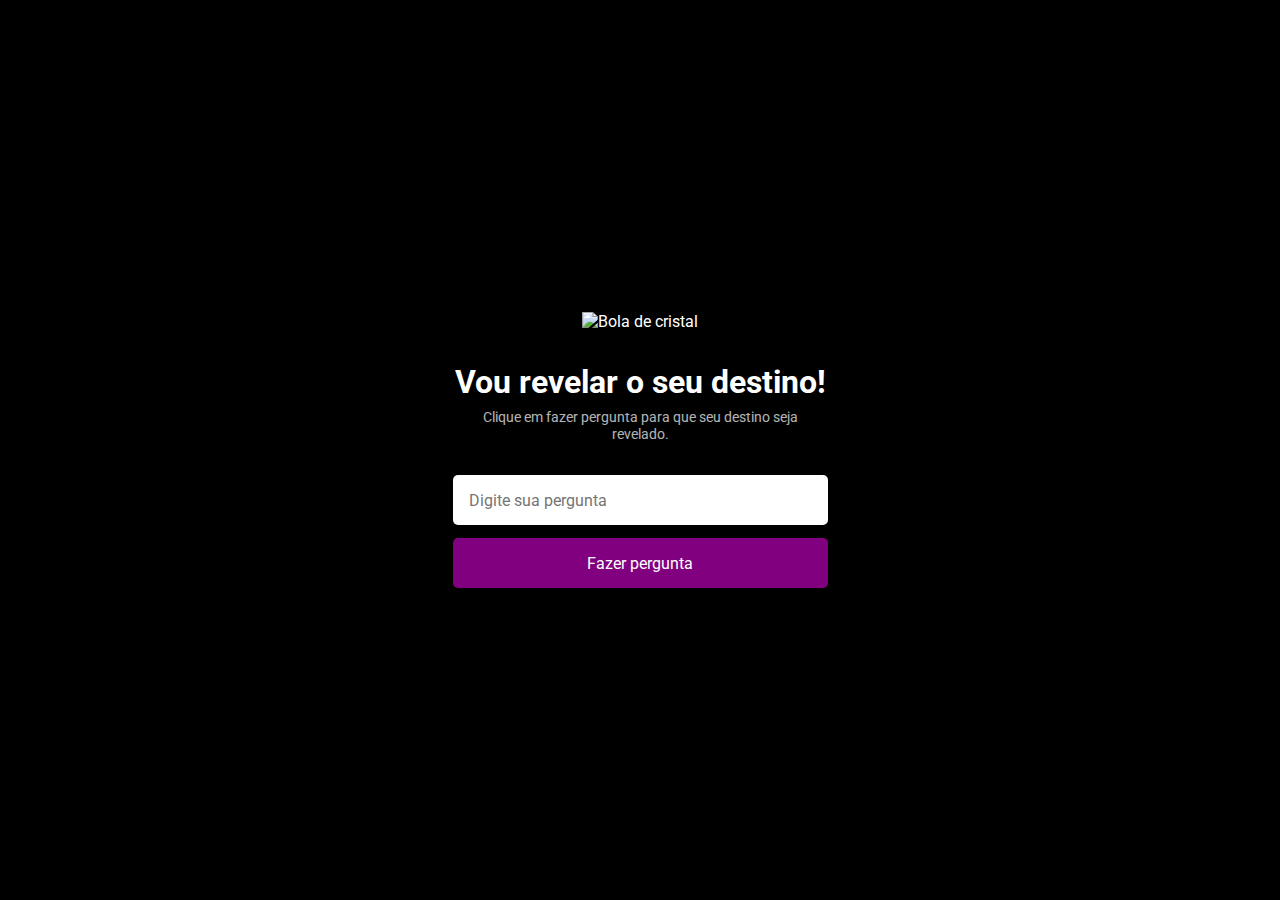
==== my-code/index.html @ b004838b "first commit" ====
<!DOCTYPE html>
<html lang="en">
  <head>
    <meta charset="UTF-8" />
    <meta http-equiv="X-UA-Compatible" content="IE=edge" />
    <meta name="viewport" content="width=device-width, initial-scale=1.0" />
    <link rel="stylesheet" href="style.css" />
    <title>Maratona Explorer</title>
  </head>
  <body>
    <main>
      <div id="container">
        <img
          src="https://gist.githubusercontent.com/maykbrito/0acdf4ce919838ffed50915a31fc5b23/raw/6f4dd01ec3116428ec4c99255944cb9ac7927590/cristal-ball.svg"
          alt="Bola de cristal"
        />
        <h1>Vou revelar o seu destino!</h1>
        <p>Clique em fazer pergunta para que seu destino seja revelado.</p>
        <input type="text" placeholder="Digite sua pergunta" />
        <button>Fazer pergunta</button>
      </div>
    </main>
  </body>
</html>
---- my-code/style.css ----
@import url('https://fonts.googleapis.com/css2?family=DM+Sans:wght@400;500;700&family=Lato:ital,wght@0,400;0,700;0,900;1,400&family=Roboto:ital,wght@0,400;0,500;0,700;1,400&display=swap');

* {
  margin: 0;
  padding: 0;
  box-sizing: border-box;
  --webkit-font-smoothing: antialiased;
}

body {
  background-color: black;
}

main {
  height: 100vh;

  display: flex;
  justify-content: center;
}

#container {
  display: flex;
  align-items: center;
  justify-content: center;
  flex-direction: column;

  text-align: center;
  font-family: 'Roboto', sans-serif;
  color: white;

  max-width: fit-content;
}

h1 {
  font-weight: bold;
  margin-top: 2rem;
}

p {
  opacity: 0.7;
  font-size: 0.9rem;
  margin-top: .5rem;

  max-width: 99%;
}

input, button {
  width: 100%;
  height: 3.125rem;
  border-radius: 0.3125rem;
  border: none;
  padding: 1rem;
  font-family: "Roboto", sans-serif;
  font-size: 1rem;
}

input {
  margin-top: 2rem;
}

button {
  background-color: purple;
  color: white;
  cursor: pointer;
  transition: all 0.2s;
  margin-top: 0.8rem;
}

button:hover {
  opacity: 0.8;
}
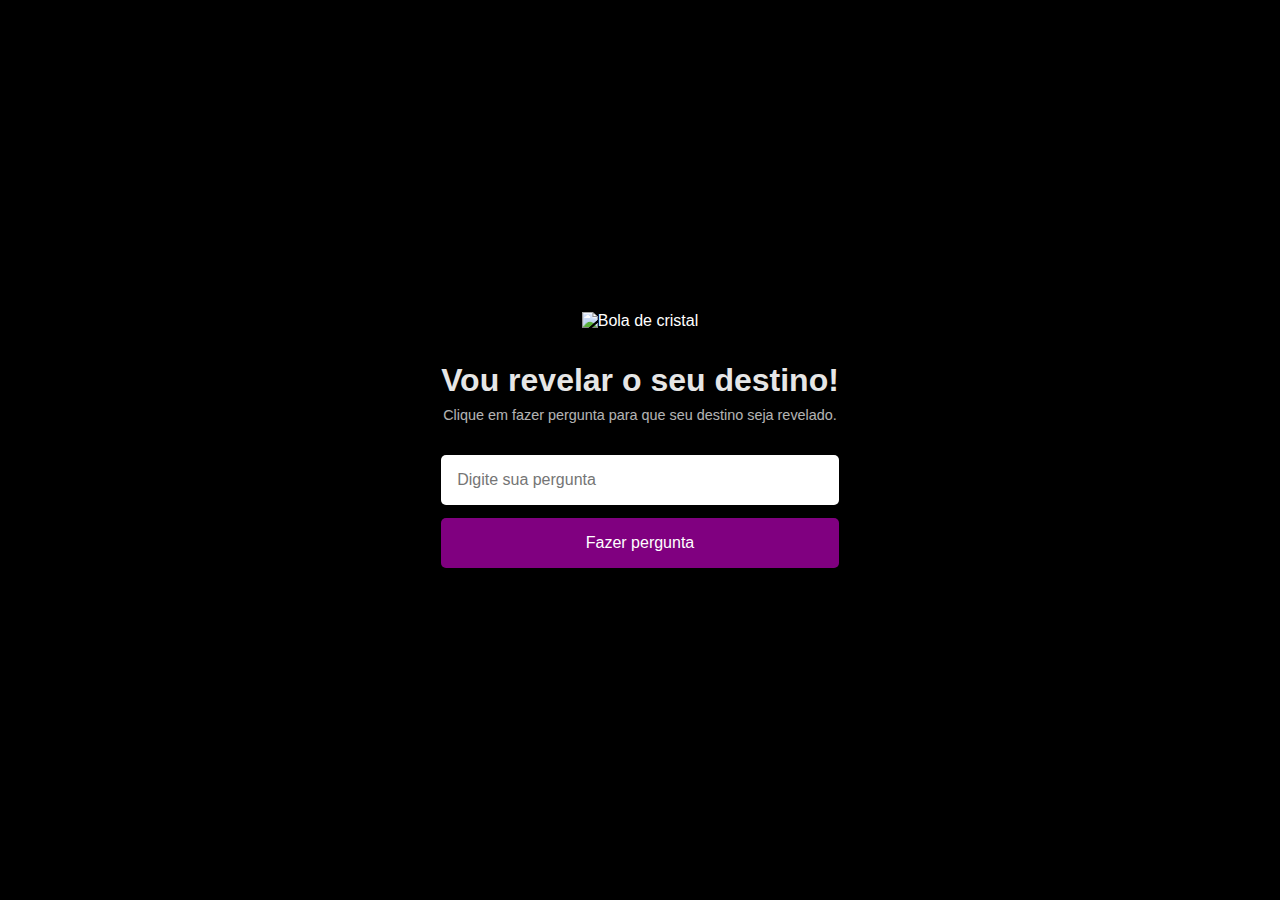
==== commit 25c91c1a: "adding js to my-code" ====
--- a/my-code/index.html
+++ b/my-code/index.html
@@ -16,9 +16,15 @@
         />
         <h1>Vou revelar o seu destino!</h1>
         <p>Clique em fazer pergunta para que seu destino seja revelado.</p>
-        <input type="text" placeholder="Digite sua pergunta" />
-        <button>Fazer pergunta</button>
+        <input id="input-question" type="text" placeholder="Digite sua pergunta" />
+        <button id="btn-question">Fazer pergunta</button>
+        
+        <div id="answer-container">
+          <p class="question"></p>
+          <h3 class="answer"></h3>
+        </div>
       </div>
     </main>
+    <script src="main.js"></script>
   </body>
 </html>
--- a/my-code/style.css
+++ b/my-code/style.css
@@ -1,5 +1,3 @@
-@import url('https://fonts.googleapis.com/css2?family=DM+Sans:wght@400;500;700&family=Lato:ital,wght@0,400;0,700;0,900;1,400&family=Roboto:ital,wght@0,400;0,500;0,700;1,400&display=swap');
-
 * {
   margin: 0;
   padding: 0;
@@ -25,15 +23,15 @@
   flex-direction: column;
 
   text-align: center;
-  font-family: 'Roboto', sans-serif;
+  font-family: sans-serif;
   color: white;
 
   max-width: fit-content;
 }
 
 h1 {
-  font-weight: bold;
   margin-top: 2rem;
+  opacity: 0.9;
 }
 
 p {
@@ -68,4 +66,17 @@
 
 button:hover {
   opacity: 0.8;
+}
+
+#answer-container {
+  max-width: 400px;
+  word-break: break-word;
+}
+
+.question {
+  margin-top: 20px;
+}
+
+.answer {
+  margin-top: 10px;
 }